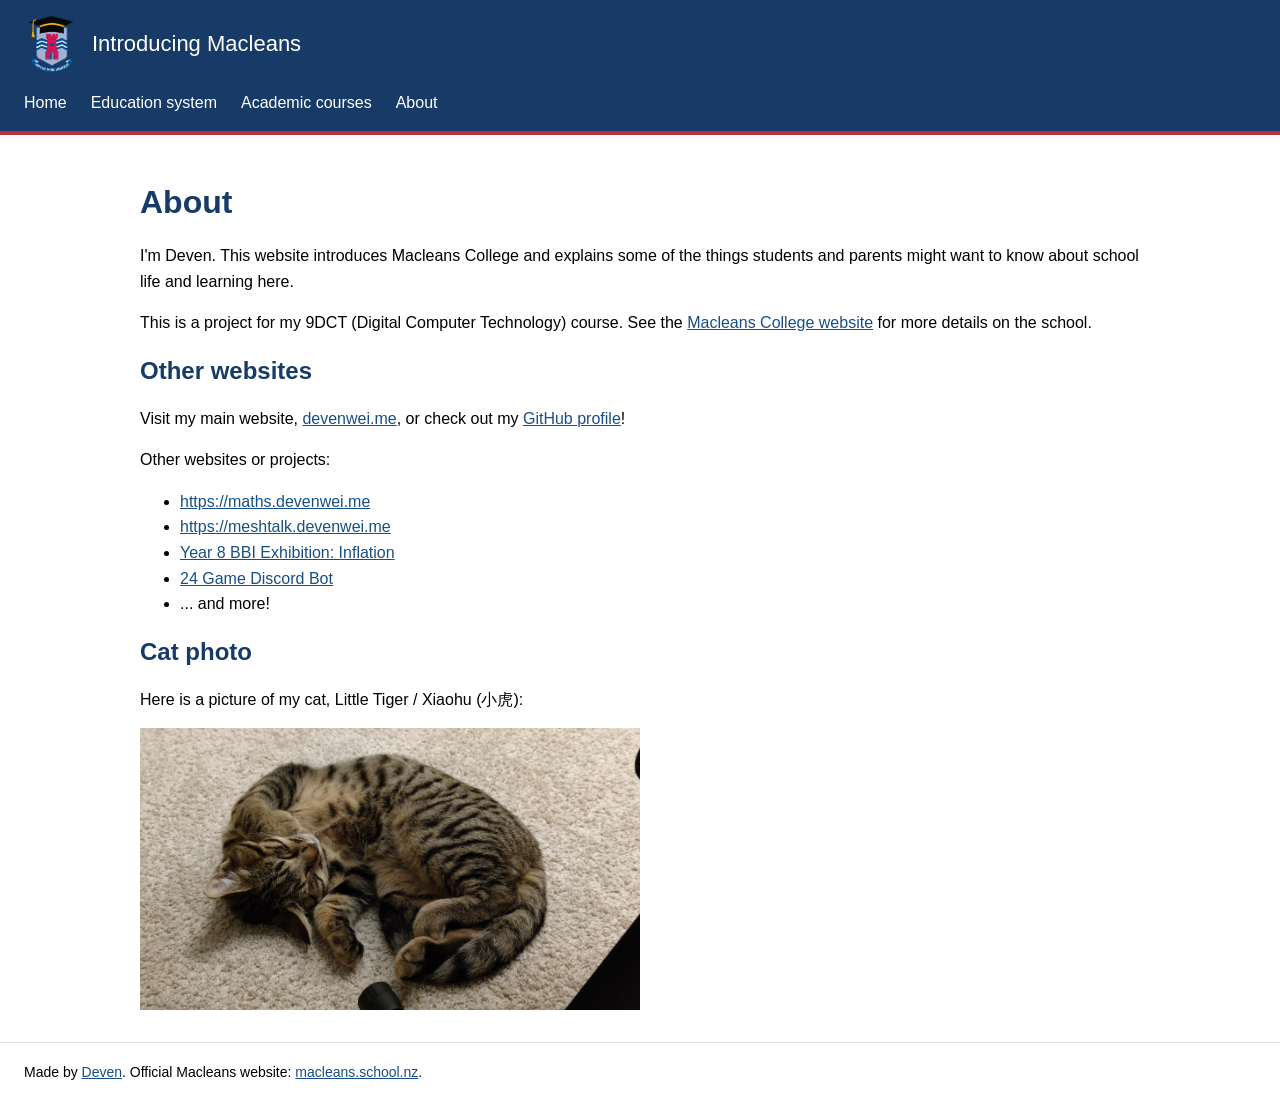
==== about.html @ 9569b7bf "feat: build student guide to Macleans College site" ====
<!DOCTYPE html>
<html>
    <head>
        <meta charset="utf-8">
        <meta name="description" content="A student's guide to learning and life at Macleans College.">
        <title>About</title>
        <link rel="stylesheet" href="style.css">
    </head>
    <body>
        <header>
            <div class="header-content">
                <a class="site-title" href="index.html">
                    <img class="site-logo" src="assets/logo.png" alt="Macleans College logo">
                    <span>Introducing Macleans</span>
                </a>
                <nav aria-label="Main navigation">
                    <div class="nav-links">
                        <a href="index.html">Home</a>
                        <a href="education.html">Education system</a>
                        <a href="courses.html">Academic courses</a>
                        <a href="about.html">About</a>
                    </div>
                </nav>
            </div>
        </header>
        <main>
            <h1>About</h1>
            <p>I'm Deven. This website introduces Macleans College and explains some of the things students and parents might want to know about school life and learning here.</p>
            <p>This is a project for my 9DCT (Digital Computer Technology) course. See the <a href="https://www.macleans.school.nz/">Macleans College website</a> for more details on the school.</p>
            <h2>Other websites</h2>
            <p>Visit my main website, <a href="https://devenwei.me/">devenwei.me</a>, or check out my <a href="https://github.com/brightdev3">GitHub profile</a>!</p>
            <p>Other websites or projects:</p>
            <ul>
                <li><a href="https://maths.devenwei.me">https://maths.devenwei.me</a></li>
                <li><a href="https://meshtalk.devenwei.me">https://meshtalk.devenwei.me</a></li>
                <li><a href="https://github.com/brightdev3/exhibition">Year 8 BBI Exhibition: Inflation</a></li>
                <li><a href="https://github.com/brightdev3/24game">24 Game Discord Bot</a></li>
                <li>... and more!</li>
            </ul>
            <h2>Cat photo</h2>
            <p>Here is a picture of my cat, Little Tiger / Xiaohu (小虎):</p>
            <img class="cat-image" src="test-site/images/xiaohu.jpg" alt="Xiaohu the cat">
        </main>
        <footer>
            <p>Made by <a href="https://devenwei.me">Deven</a>. Official Macleans website: <a href="https://www.macleans.school.nz/">macleans.school.nz</a>.</p>
        </footer>
    </body>
</html>
---- style.css ----
body {
    margin: 0;
    font-family: Arial;
    line-height: 1.6;
}

header {
    background: #173b66;
    color: white;
    border-bottom: 4px solid #be303e;
}

.header-content {
    padding: 16px 24px;
}

.site-title {
    display: inline-flex;
    align-items: center;
    gap: 12px;
    color: white;
    font-size: 22px;
    text-decoration: none;
}

.site-logo {
    width: 56px;
    height: 56px;
}

nav {
    margin-top: 10px;
}

.nav-links {
    display: flex;
    flex-wrap: wrap;
    gap: 8px 24px;
}

.nav-links a {
    color: white;
    text-decoration: none;
}

main {
    max-width: 1000px;
    margin: 0 auto;
    padding: 25px;
}

h1, h2, h3 {
    color: #173b66;
    line-height: 1.25;
}

a {
    color: #174f85;
}

img {
    max-width: 100%;
}

.campus-image {
    width: 100%;
    max-width: 720px;
}

.cat-image {
    width: 100%;
    max-width: 500px;
}

.tiger-maths-video {
    width: 100%;
    max-width: 720px;
}

footer {
    border-top: 1px solid #ddd;
    padding: 18px 24px;
    font-size: 14px;
}

footer p {
    margin: auto;
}
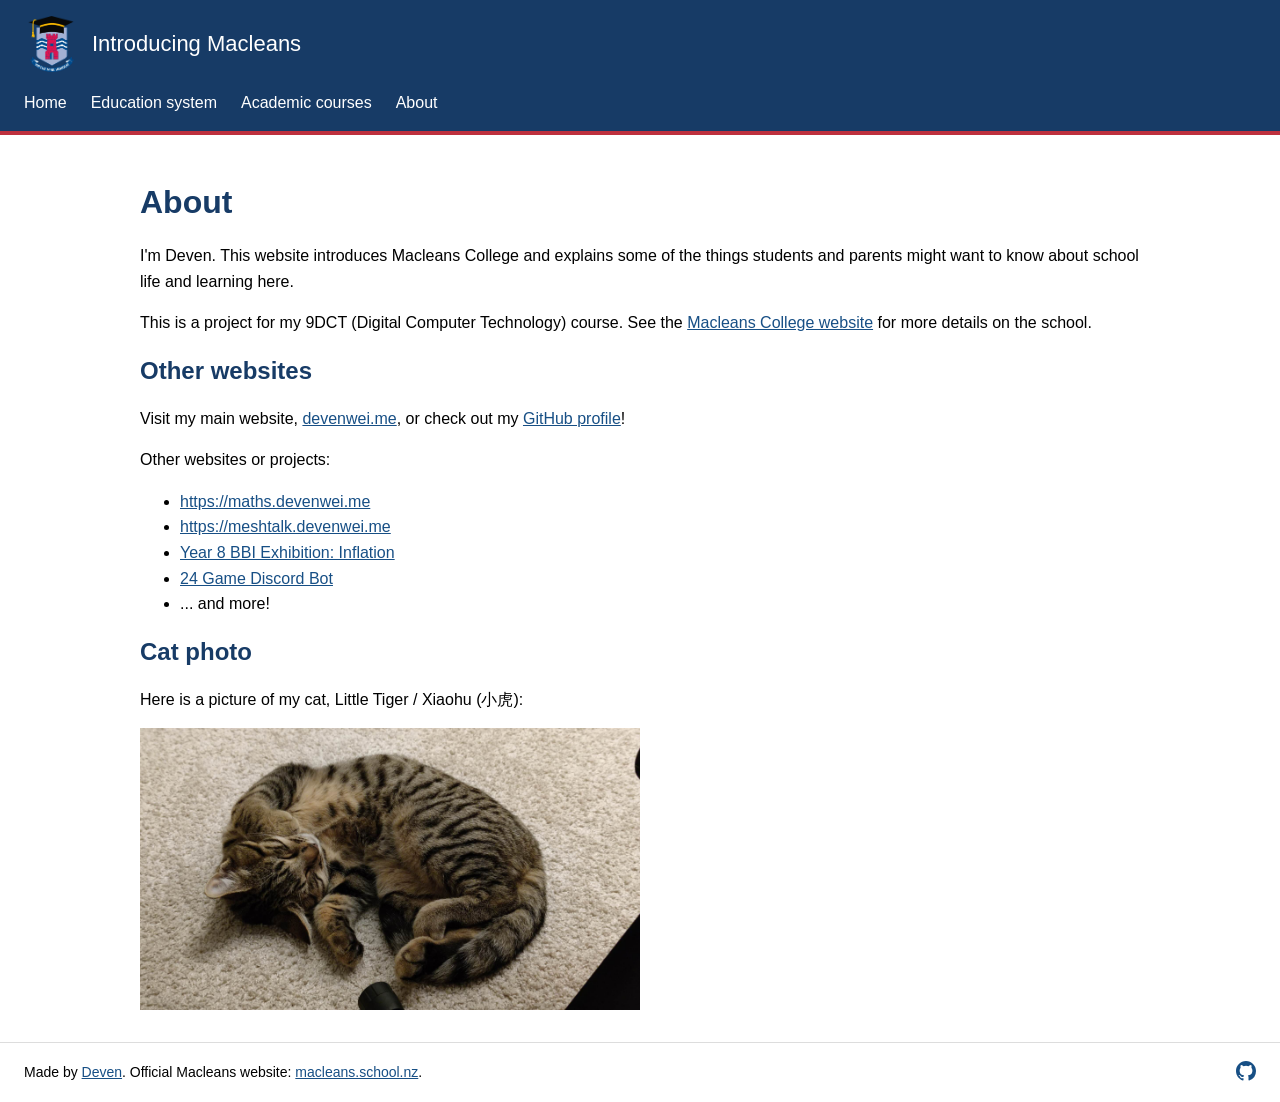
==== commit d6b0777c: "feat: add github icon link in footer" ====
--- a/about.html
+++ b/about.html
@@ -42,7 +42,7 @@
             <img class="cat-image" src="test-site/images/xiaohu.jpg" alt="Xiaohu the cat">
         </main>
         <footer>
-            <p>Made by <a href="https://devenwei.me">Deven</a>. Official Macleans website: <a href="https://www.macleans.school.nz/">macleans.school.nz</a>.</p>
+            <p>Made by <a href="https://devenwei.me">Deven</a>. Official Macleans website: <a href="https://www.macleans.school.nz/">macleans.school.nz</a>. <a class="github-footer" href="https://github.com/brightdev3/2026_Y9DCT_website_Deven" aria-label="GitHub repository" title="GitHub repository"><svg aria-hidden="true" viewBox="0 0 16 16" width="20" height="20" fill="currentColor"><path d="M8 0C3.58 0 0 3.58 0 8c0 3.54 2.29 6.53 5.47 7.59.4.07.55-.17.55-.38 0-.19-.01-.82-.01-1.49-2.01.37-2.53-.49-2.69-.94-.09-.23-.48-.94-.82-1.13-.28-.15-.68-.52-.01-.53.63-.01 1.08.58 1.23.82.72 1.21 1.87.87 2.33.66.07-.52.28-.87.51-1.07-1.78-.2-3.64-.89-3.64-3.95 0-.87.31-1.59.82-2.15-.08-.2-.36-1.02.08-2.12 0 0 .67-.21 2.2.82a7.65 7.65 0 0 1 4 0c1.53-1.04 2.2-.82 2.2-.82.44 1.1.16 1.92.08 2.12.51.56.82 1.27.82 2.15 0 3.07-1.87 3.75-3.65 3.95.29.25.54.73.54 1.48 0 1.07-.01 1.93-.01 2.2 0 .21.15.46.55.38A8.01 8.01 0 0 0 16 8c0-4.42-3.58-8-8-8z"/></svg></a></p>
         </footer>
     </body>
 </html>
--- a/style.css
+++ b/style.css
@@ -43,6 +43,12 @@
     text-decoration: none;
 }
 
+.github-footer {
+    float: right;
+    margin-left: 12px;
+    color: #174f85;
+}
+
 main {
     max-width: 1000px;
     margin: 0 auto;
